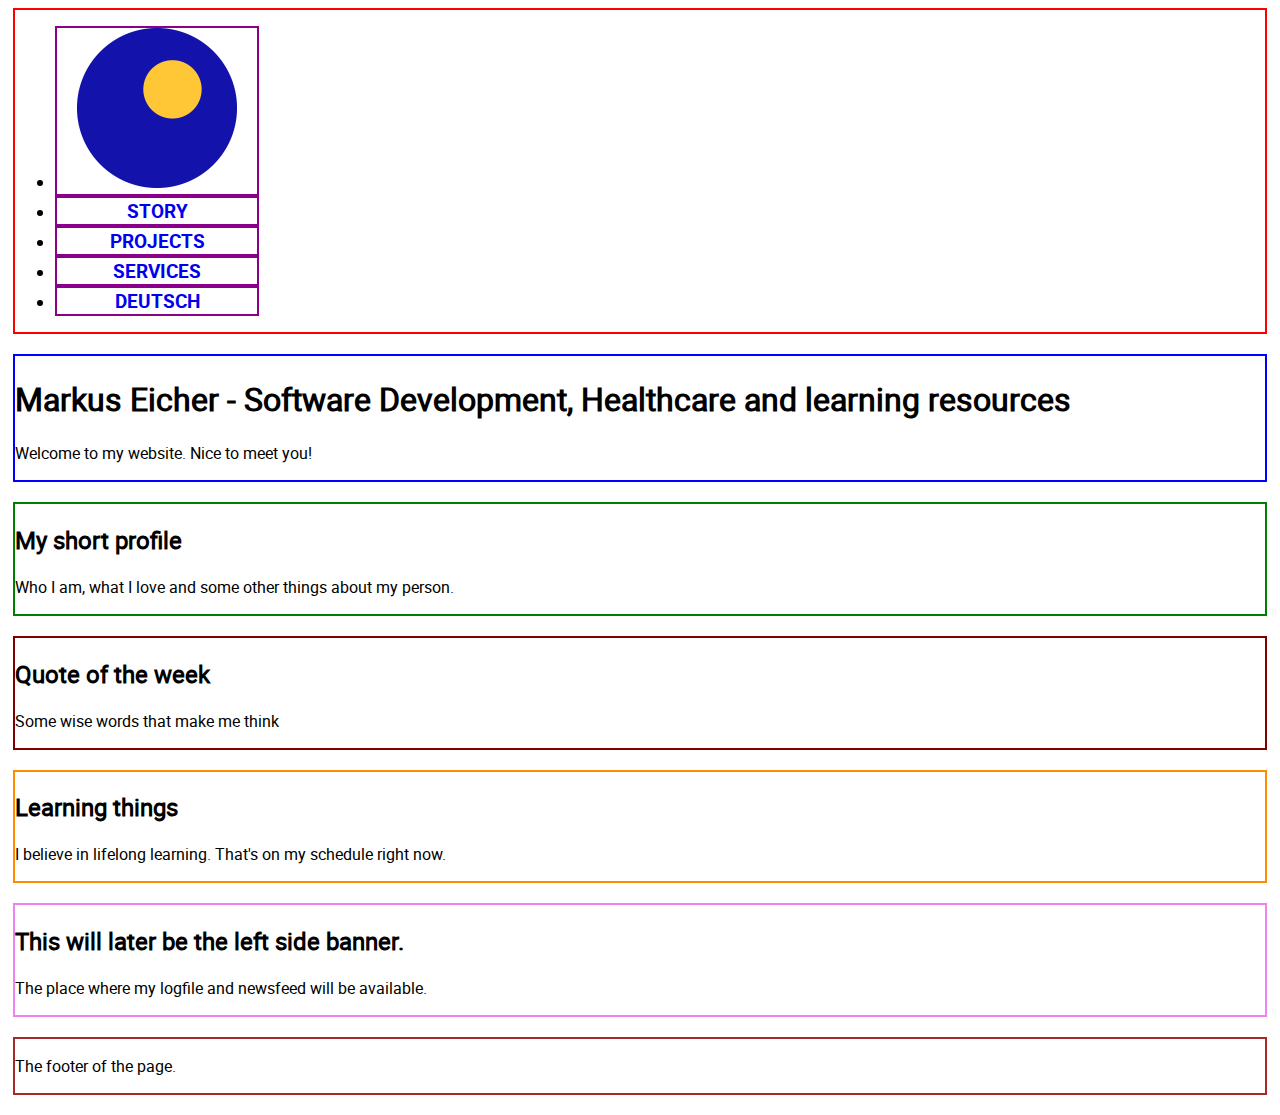
==== index.html @ 540de414 "Setup bilingual sites" ====
<!DOCTYPE html>
<html lang="en">

<head>

  <meta charset="UTF-8">
  <meta name="viewport" content="width=device-width, initial-scale=1.0">
  <meta name="color-scheme" content="dark light">
  <meta name="description" content="Welcome to Markus Eicher's website, where you can find information on Software Development, Peer Worker in Healthcare and lifelong learning">
  <link rel="me" href="https://fosstodon.org/@MarkusEicher">
  <!-- <link rel="stylesheet" href="/fullreset.css"> -->
  <link rel="stylesheet" href="/global.css">
  <link rel="alternate" hreflang="de" href="https://markuseicher.info/de/" />


  <link rel="icon" type="image/png" sizes="32x32" href="/favicon-32x32.png">
  <link rel="icon" type="image/png" sizes="16x16" href="/favicon-16x16.png">
  <link rel="manifest" href="/site.webmanifest">
  <link rel="shortcut icon" href="/favicon.ico" type="image/x-icon" />
  <link rel="apple-touch-icon" href="/apple-touch-icon.png" />
  <link rel="apple-touch-icon" sizes="57x57" href="/apple-touch-icon-57x57.png" />
  <link rel="apple-touch-icon" sizes="72x72" href="/apple-touch-icon-72x72.png" />
  <link rel="apple-touch-icon" sizes="76x76" href="/apple-touch-icon-76x76.png" />
  <link rel="apple-touch-icon" sizes="114x114" href="/apple-touch-icon-114x114.png" />
  <link rel="apple-touch-icon" sizes="120x120" href="/apple-touch-icon-120x120.png" />
  <link rel="apple-touch-icon" sizes="144x144" href="/apple-touch-icon-144x144.png" />
  <link rel="apple-touch-icon" sizes="152x152" href="/apple-touch-icon-152x152.png" />
  <link rel="apple-touch-icon" sizes="180x180" href="/apple-touch-icon-180x180.png" />
  <link rel="apple-touch-icon" sizes="180x180" href="/apple-touch-icon.svg">


  <title>Markus Eicher - Software Development, Peer Worker in Healthcare and learning resources</title>

</head>

<body>

  <div class="mainwrapper">

    <header>
      <nav>
        <ul class="navlist">
          <li class="navitem"><a href=""><img src="/assets/MECS-Logo-Icon.png"
                alt="My logo shows a blue circle with a smaller yellow circle in the upper right area. Like an eye looking up at the blue sky with a bright sun."></a>
          </li>
          <li class="navitem"><a href="#story">story</a></li>
          <li class="navitem"><a href="#projects">projects</a></li>
          <li class="navitem"><a href="#services">services</a></li>
          <li class="navitem"><a href="/de" hreflang="de">Deutsch</a></li>
        </ul>
      </nav>
    </header>

    <main class="main">
      <h1>Markus Eicher - Software Development, Healthcare and learning resources</h1>
      <p>Welcome to my website. Nice to meet you!</p>
    </main>

    <section id="bio">
      <h2>My short profile</h2>
      <p>Who I am, what I love and some other things about my person.</p>
    </section>

    <section id="quote">
      <h2>Quote of the week</h2>
      <p>Some wise words that make me think</p>
    </section>

    <section id="learn">
      <h2>Learning things</h2>
      <p>I believe in lifelong learning. That's on my schedule right now.</p>
    </section>

    <aside class="sidebar">
      <h2>This will later be the left side banner.</h2>
      <p>The place where my logfile and newsfeed will be available.</p>
    </aside>

    <footer>
      <p>The footer of the page.</p>
    </footer>

  </div>

</body>

</html>
---- fullreset.css ----
/* Start of full reset following Myers. 

We do a full fledged reset of all the basic browser behaviors to start
with a most identical baseline on most systems currently in use. This is a 
hard reset of all defaults leaving everything unstyled. We plan to use this 
for bare HTML pages without any default styling applied. In most cases we 
don't use this for all projects. An alternative to this hard reset is to use
normalize https://github.com/necolas/normalize.css/ . This is less invasive 
and we probably will prefer normalize over reset. 

These settings are derived from the following source:

	http://meyerweb.com/eric/tools/css/reset/ 
	v2.0 | 20110126
	License: none (public domain)
*/

html, body, div, span, applet, object, iframe,
h1,h2, h3, h4, h5, h6, p, blockquote, pre,
a, abbr, acronym, address, big, cite, code,
del, dfn, em, img, ins, kbd, q, s, samp,
small, strike, strong, sub, sup, tt, var,
b, u, i, center,
dl, dt, dd, ol, ul, li,
fieldset, form, label, legend,
table, caption, tbody, tfoot, thead, tr, th, td,
article, aside, canvas, details, embed, 
figure, figcaption, footer, header, hgroup, 
menu, nav, output, ruby, section, summary,
time, mark, audio, video {
	margin: 0;
	padding: 0;
	border: 0;
	font-size: 100%;
	font: inherit;
	vertical-align: baseline;
}
article, aside, details, figcaption, figure, 
footer, header, hgroup, menu, nav, section {
	display: block;
}
body {
	line-height: 1;
}

ol, ul {
	list-style: none;
}
blockquote, q {
	quotes: none;
}
blockquote:before, blockquote:after,
q:before, q:after {
	content: '';
	content: none;
}
table {
	border-collapse: collapse;
	border-spacing: 0;
}

/* Added by Markus Eicher to have links without any styling upfront */
/* a {
	text-decoration: none;
	list-style: none;
	display: inline-block;
	color:black;
} */
/* End of full reset following Myers. */
---- global.css ----
/* Start of global declarations 
Here we define global settings and variables used in the project. We define
basic colors and values that we want to be consistent during the whole process.
*/

/* Start of variables definition */
:root{
  --primary: #CC9933;
  --secondary:#1313AB;
  --tertiary: #288105;
}

/* Start of fonts definition 
If we use fonts as filebased versions downloaded and made accessible to the 
browser from the assets on the server, we declare them here globally. This is not
necessary if fonts are used from the web like Google Fonts or others.
*/

@font-face {
  font-family: 'Roboto-light';
  font-weight: 300;
  src: url("/assets/fonts/roboto-light-webfont.woff2") format("woff2"),
       url("/assets/fonts/roboto-light-webfont.woff") format("woff")
}

@font-face {
  font-family: 'Roboto-light-italic';
  font-weight: 300;
  font-style: italic;
  src: url("/assets/fonts/roboto-lightitalic-webfont.woff2") format("woff2"),
       url("/assets/fonts/roboto-lightitalic-webfont.woff") format("woff")
}

@font-face {
  font-family: 'Roboto';
  font-weight: 400;
  src: url("/assets/fonts/roboto-regular-webfont.woff2") format("woff2"),
       url("/assets/fonts/roboto-regular-webfont.woff") format("woff")
}

@font-face {
  font-family: 'Roboto-medium';
  font-weight: 500;
  src: url("/assets/fonts/roboto-medium-webfont.woff2") format("woff2"),
       url("/assets/fonts/roboto-medium-webfont.woff") format("woff")
}

@font-face {
  font-family: 'Roboto-medium-italic';
  font-weight: 500;
  font-style: italic;
  src: url("/assets/fonts/roboto-mediumitalic-webfont.woff2") format("woff2"),
       url("/assets/fonts/roboto-mediumitalic-webfont.woff") format("woff")
}

@font-face {
  font-family: 'Roboto-bold';
  font-weight: 700;
  src: url("/assets/fonts/roboto-bold-webfont.woff2") format("woff2"),
       url("/assets/fonts/roboto-bold-webfont.woff") format("woff")
}

@font-face {
  font-family: 'Roboto-bold-italic';
  font-weight: 700;
  font-style: italic;
  src: url("/assets/fonts/roboto-bolditalic-webfont.woff2") format("woff2"),
       url("/assets/fonts/roboto-bolditalic-webfont.woff") format("woff")
}

/* End of fonts definition */



/* Start of basic version for all browsers and screenreaders. Setting the minimal
viable experience with the webpage. The goal is to have a mobile first version of 
the page with all the necessary information readable on every device that can show 
webpages. */

body{
  font-family: 'Roboto';
}

.mainwrapper{
  /* text-align:center; */
  
}

header {
  border: 2px solid red;
  margin: 5px;
}

.navlist ul{
  /* border: 2px solid violet; */
  /* padding: 0; */
  /* margin: 0; */
  /* background-color: black; */
  /* text-align: center; */
  /* color:var(--tertiary); */
}

.navlist li{
  /* display: inline; */
  /* border: 2px solid black; */
  /* margin: 5px; */
  /* position: relative; */
  /* color:crimson; */
}

.navlist li a{
  border: 2px solid darkmagenta;
  /* color:crimson; */
  width: 200px;
  display: block;
  text-transform: uppercase;
  font-family: 'Roboto-bold';
  font-size: 1.2rem;
  text-decoration:none;
  text-align: center;
  /* padding: 20px; */
}

/* .navlist li:not(:first-child){
  text-transform: uppercase;
  font-size: 0.75rem;
  text-decoration:none;
} */

.navlist li:not(:first-child) a:hover{
  color:#fff;
  background-color: var(--primary);
  
}

/* .navlist li:not(:first-child) a::before{
  content: "";
  display:block;
  height:100%;
  background-color: #000;
  width:50px;
  position:absolute;

} */
/* .navlist li:not(:first-child){
  float: left;
} */

/* .navlist li::after {
  content: "";
  display:block;
  clear:both;
} */

/* .navlist::after{
  content: "";
  display:block;
  clear:both;
} */

/* .navitem{ */
  /* background-color: red;
  float:left;
  width: 16%;
  margin: 1%;
  padding: 1%;
  height: 50px; */
  
/* } */

.navitem img{
  width: 80%;
  /* max-height:2rem; */
}

.main{
  border: 2px solid blue;
  margin: 20px 5px;
}

#bio{
  border: 2px solid green;
  margin: 20px 5px;
}

#quote{
  border: 2px solid maroon;
  margin: 20px 5px;
}

#learn{
  border: 2px solid darkorange;
  margin: 20px 5px;
}

.sidebar {
  border: 2px solid violet;
  margin: 20px 5px;
}

footer {
  border: 2px solid brown;
  margin: 20px 5px;
}
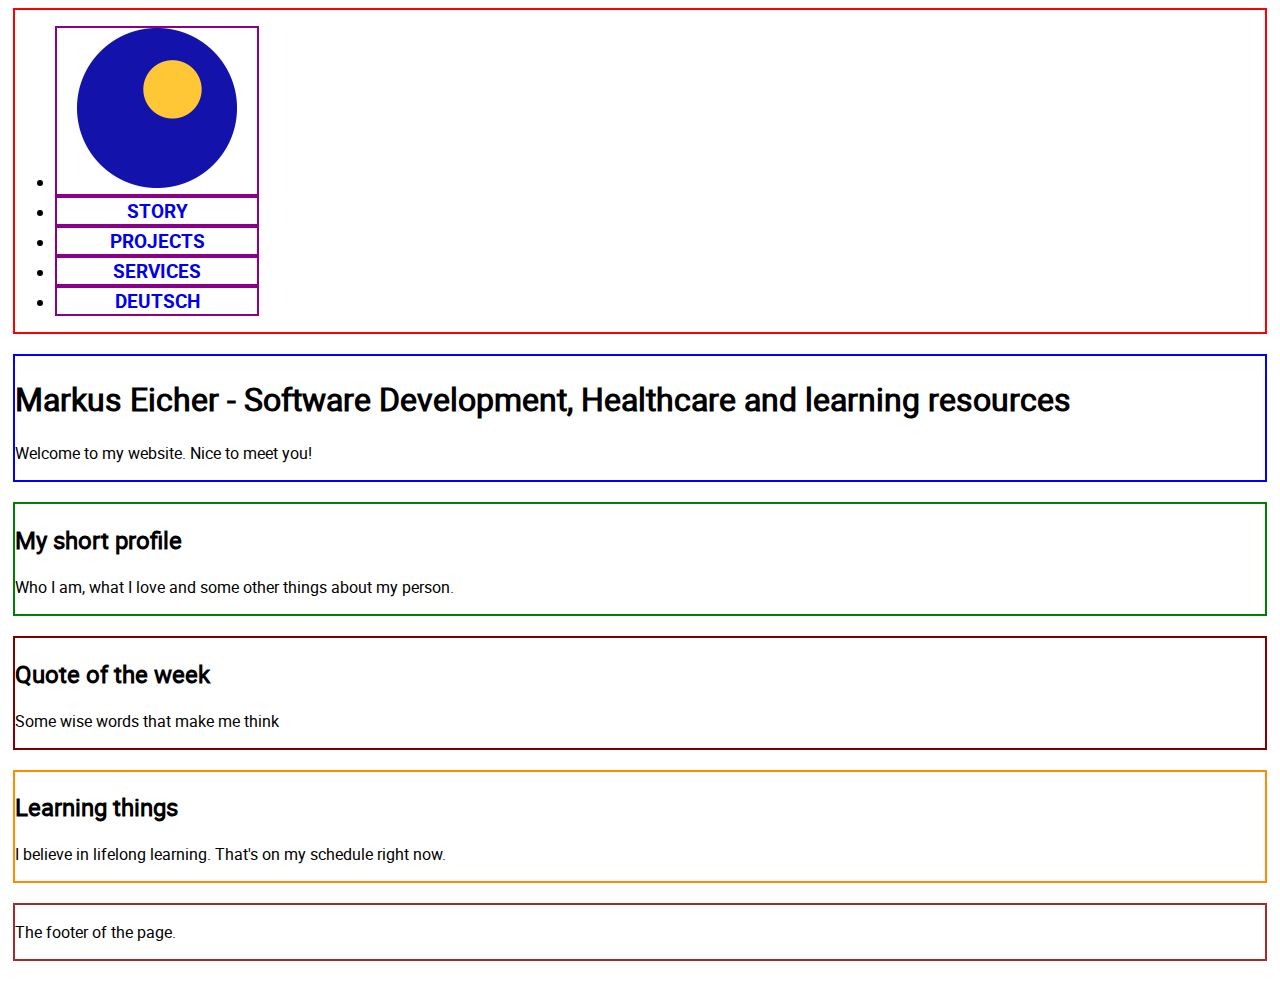
==== commit 449bf210: "Update german site and readme.md" ====
--- a/index.html
+++ b/index.html
@@ -70,12 +70,7 @@
       <h2>Learning things</h2>
       <p>I believe in lifelong learning. That's on my schedule right now.</p>
     </section>
-
-    <aside class="sidebar">
-      <h2>This will later be the left side banner.</h2>
-      <p>The place where my logfile and newsfeed will be available.</p>
-    </aside>
-
+    
     <footer>
       <p>The footer of the page.</p>
     </footer>
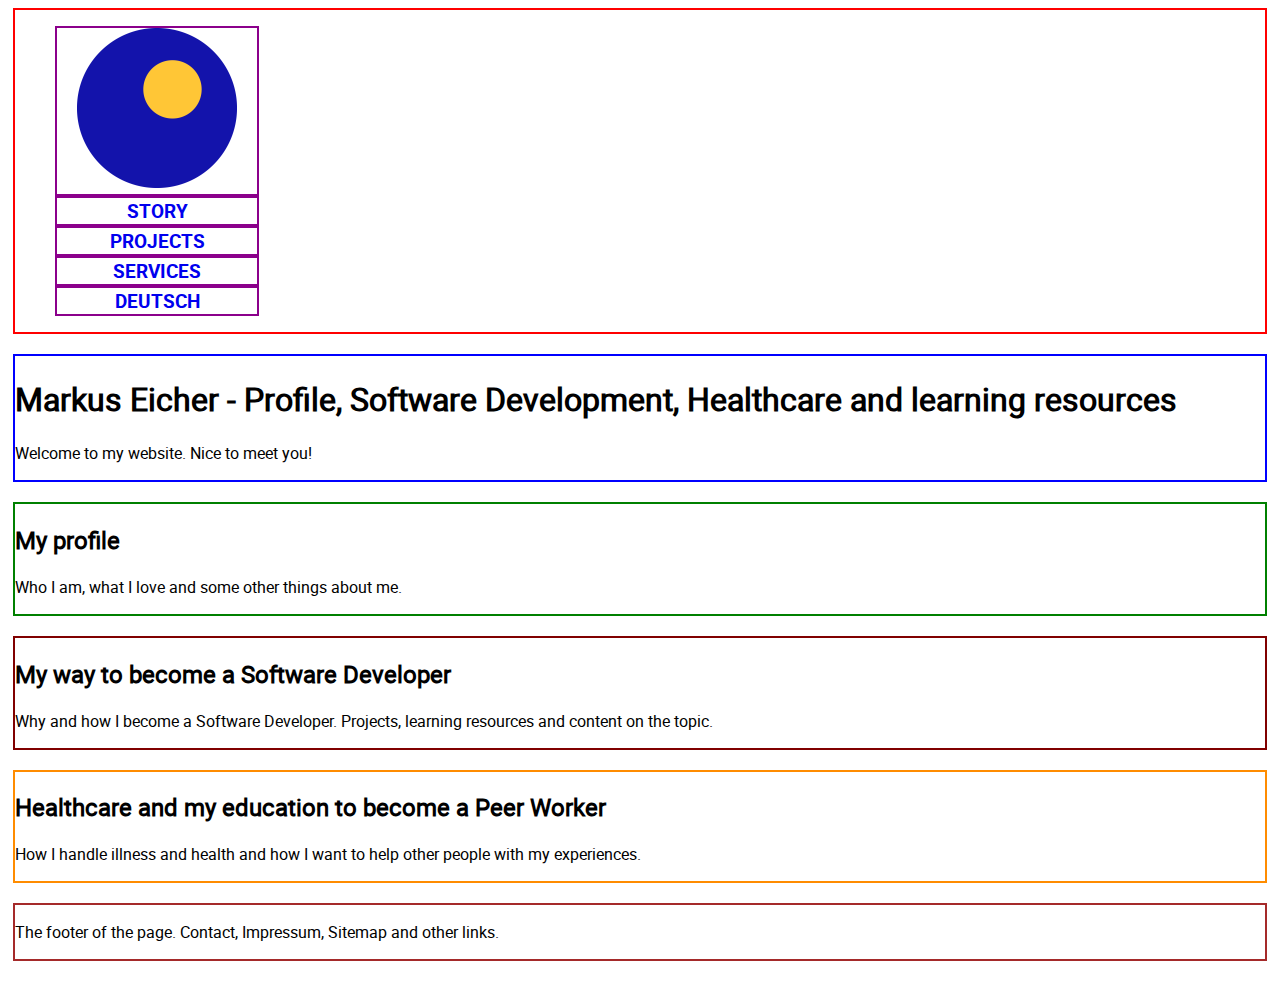
==== commit 7525d23f: "Remove bullet points" ====
--- a/index.html
+++ b/index.html
@@ -52,27 +52,27 @@
     </header>
 
     <main class="main">
-      <h1>Markus Eicher - Software Development, Healthcare and learning resources</h1>
+      <h1>Markus Eicher - Profile, Software Development, Healthcare and learning resources</h1>
       <p>Welcome to my website. Nice to meet you!</p>
     </main>
 
     <section id="bio">
-      <h2>My short profile</h2>
-      <p>Who I am, what I love and some other things about my person.</p>
+      <h2>My profile</h2>
+      <p>Who I am, what I love and some other things about me.</p>
     </section>
 
     <section id="quote">
-      <h2>Quote of the week</h2>
-      <p>Some wise words that make me think</p>
+      <h2>My way to become a Software Developer</h2>
+      <p>Why and how I become a Software Developer. Projects, learning resources and content on the topic.</p>
     </section>
 
     <section id="learn">
-      <h2>Learning things</h2>
-      <p>I believe in lifelong learning. That's on my schedule right now.</p>
+      <h2>Healthcare and my education to become a Peer Worker</h2>
+      <p>How I handle illness and health and how I want to help other people with my experiences.</p>
     </section>
-    
+
     <footer>
-      <p>The footer of the page.</p>
+      <p>The footer of the page. Contact, Impressum, Sitemap and other links.</p>
     </footer>
 
   </div>
--- a/global.css
+++ b/global.css
@@ -92,6 +92,7 @@
 }
 
 .navlist ul{
+  /* list-style-type: none; */
   /* border: 2px solid violet; */
   /* padding: 0; */
   /* margin: 0; */
@@ -101,6 +102,7 @@
 }
 
 .navlist li{
+  list-style-type: none;
   /* display: inline; */
   /* border: 2px solid black; */
   /* margin: 5px; */
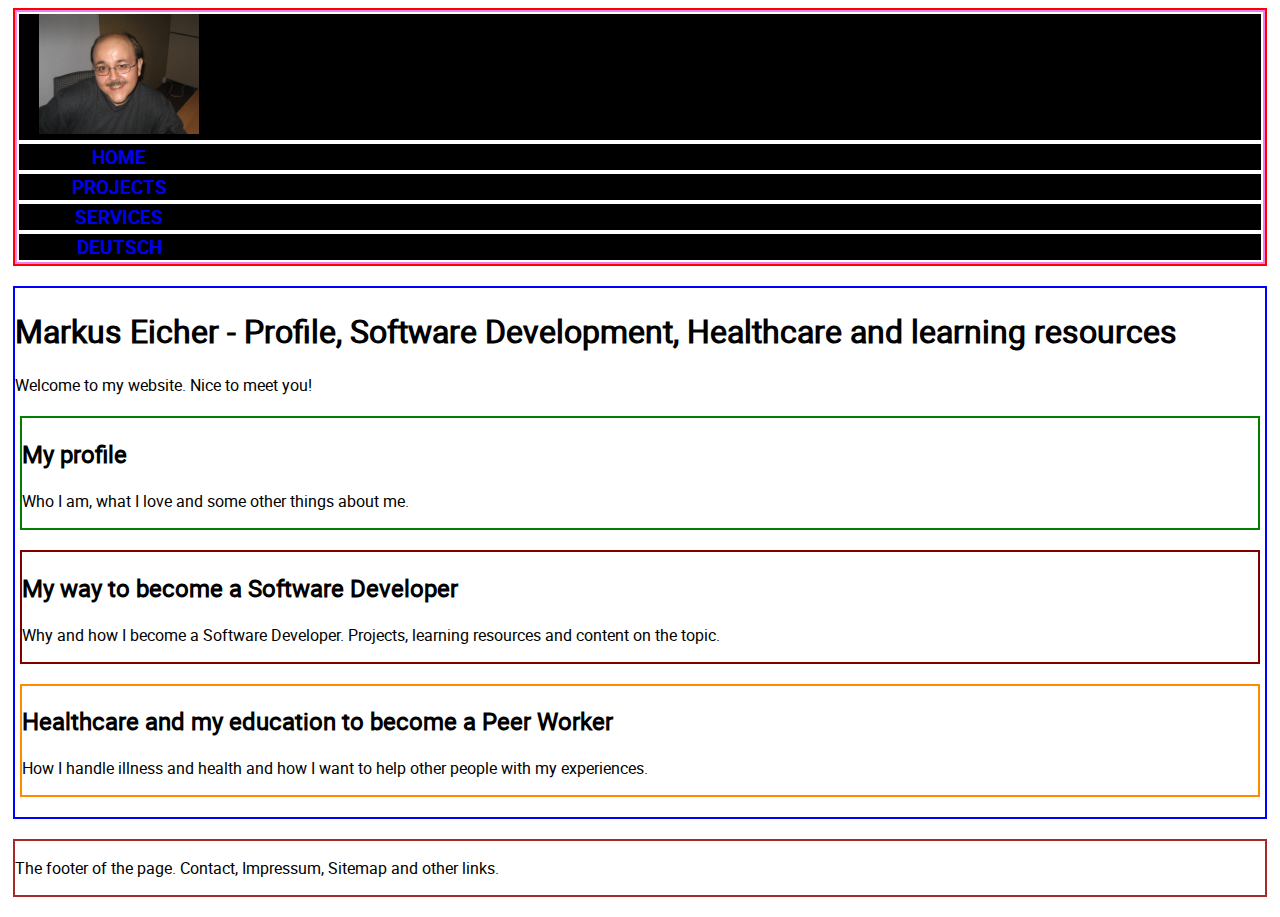
==== commit 2d09c7a7: "Profile picture change" ====
--- a/index.html
+++ b/index.html
@@ -40,10 +40,10 @@
     <header>
       <nav>
         <ul class="navlist">
-          <li class="navitem"><a href=""><img src="/assets/MECS-Logo-Icon.png"
-                alt="My logo shows a blue circle with a smaller yellow circle in the upper right area. Like an eye looking up at the blue sky with a bright sun."></a>
+          <li class="navitem"><a href=""><img src="/assets/Profile-MKE-small.png"
+                alt="Picture of me looking at the camera with a decent smile"></a>
           </li>
-          <li class="navitem"><a href="#story">story</a></li>
+          <li class="navitem"><a href="#home">home</a></li>
           <li class="navitem"><a href="#projects">projects</a></li>
           <li class="navitem"><a href="#services">services</a></li>
           <li class="navitem"><a href="/de" hreflang="de">Deutsch</a></li>
@@ -54,22 +54,23 @@
     <main class="main">
       <h1>Markus Eicher - Profile, Software Development, Healthcare and learning resources</h1>
       <p>Welcome to my website. Nice to meet you!</p>
+
+      <section id="bio">
+        <h2>My profile</h2>
+        <p>Who I am, what I love and some other things about me.</p>
+      </section>
+  
+      <section id="quote">
+        <h2>My way to become a Software Developer</h2>
+        <p>Why and how I become a Software Developer. Projects, learning resources and content on the topic.</p>
+      </section>
+  
+      <section id="learn">
+        <h2>Healthcare and my education to become a Peer Worker</h2>
+        <p>How I handle illness and health and how I want to help other people with my experiences.</p>
+      </section>
+
     </main>
-
-    <section id="bio">
-      <h2>My profile</h2>
-      <p>Who I am, what I love and some other things about me.</p>
-    </section>
-
-    <section id="quote">
-      <h2>My way to become a Software Developer</h2>
-      <p>Why and how I become a Software Developer. Projects, learning resources and content on the topic.</p>
-    </section>
-
-    <section id="learn">
-      <h2>Healthcare and my education to become a Peer Worker</h2>
-      <p>How I handle illness and health and how I want to help other people with my experiences.</p>
-    </section>
 
     <footer>
       <p>The footer of the page. Contact, Impressum, Sitemap and other links.</p>
--- a/global.css
+++ b/global.css
@@ -91,27 +91,27 @@
   margin: 5px;
 }
 
-.navlist ul{
-  /* list-style-type: none; */
-  /* border: 2px solid violet; */
-  /* padding: 0; */
-  /* margin: 0; */
-  /* background-color: black; */
-  /* text-align: center; */
-  /* color:var(--tertiary); */
+.navlist{
+  list-style-type: none;
+  border: 2px solid violet;
+  padding: 0;
+  margin: 0;
+  background-color: black;
+  text-align: center;
+  color:var(--tertiary);
 }
 
 .navlist li{
   list-style-type: none;
-  /* display: inline; */
-  /* border: 2px solid black; */
+  display: block;
+  border: 2px solid rgb(255, 255, 255);
   /* margin: 5px; */
   /* position: relative; */
   /* color:crimson; */
 }
 
 .navlist li a{
-  border: 2px solid darkmagenta;
+  /* border: 2px solid darkmagenta; */
   /* color:crimson; */
   width: 200px;
   display: block;
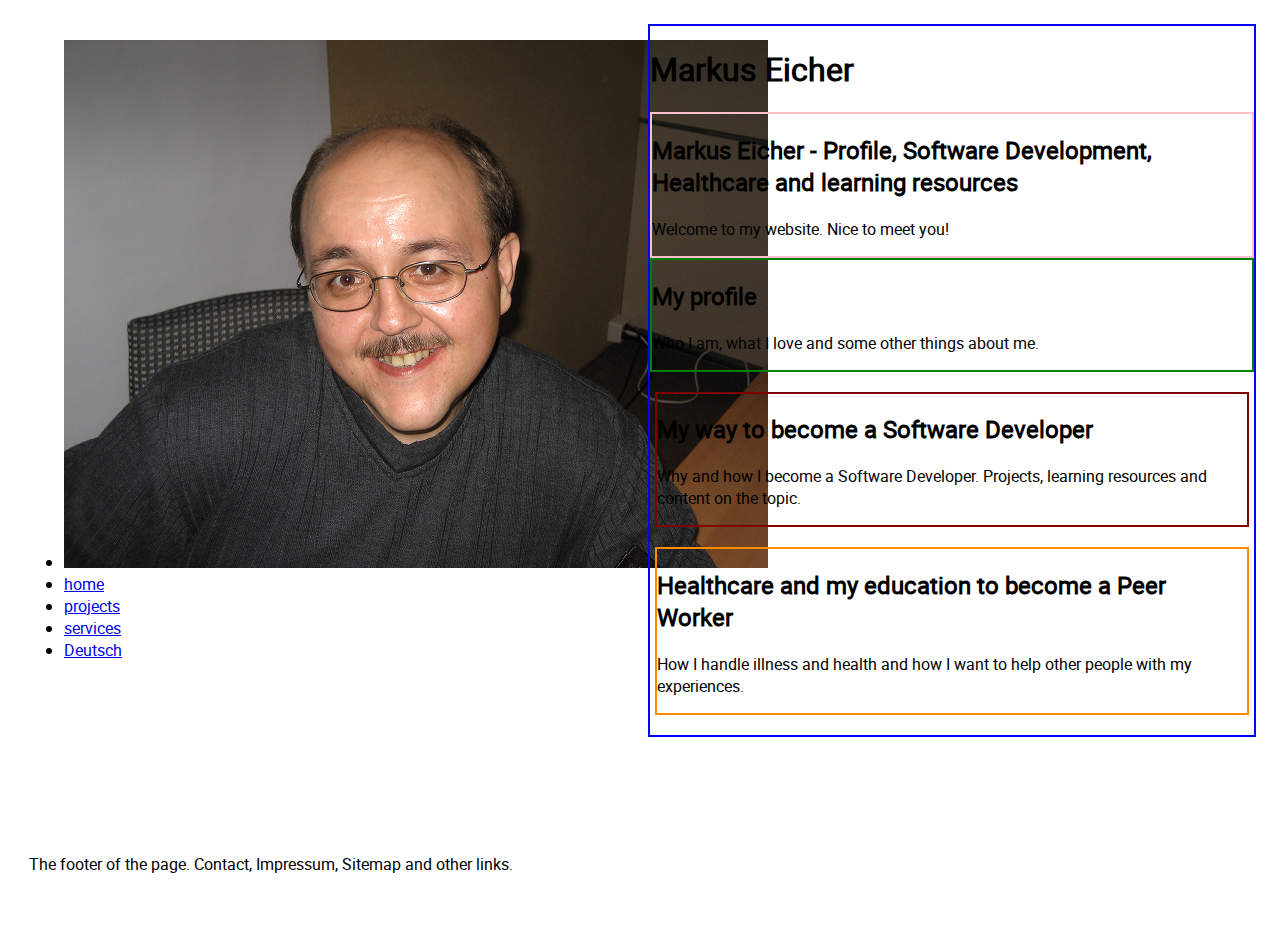
==== commit 997b30cf: "redesign" ====
--- a/index.html
+++ b/index.html
@@ -6,7 +6,7 @@
   <meta charset="UTF-8">
   <meta name="viewport" content="width=device-width, initial-scale=1.0">
   <meta name="color-scheme" content="dark light">
-  <meta name="description" content="Welcome to Markus Eicher's website, where you can find information on Software Development, Peer Worker in Healthcare and lifelong learning">
+  <meta name="description" content="Welcome! Markus Eicher is introducing himself. Software Developer, creative person and autodidact">
   <link rel="me" href="https://fosstodon.org/@MarkusEicher">
   <!-- <link rel="stylesheet" href="/fullreset.css"> -->
   <link rel="stylesheet" href="/global.css">
@@ -29,7 +29,7 @@
   <link rel="apple-touch-icon" sizes="180x180" href="/apple-touch-icon.svg">
 
 
-  <title>Markus Eicher - Software Development, Peer Worker in Healthcare and learning resources</title>
+  <title>Markus Eicher - Software Developer, creative person and autodidact</title>
 
 </head>
 
@@ -41,7 +41,7 @@
       <nav>
         <ul class="navlist">
           <li class="navitem"><a href=""><img src="/assets/Profile-MKE-small.png"
-                alt="Picture of me looking at the camera with a decent smile"></a>
+                alt="Picture of Markus Eicher looking at the camera with a smile"></a>
           </li>
           <li class="navitem"><a href="#home">home</a></li>
           <li class="navitem"><a href="#projects">projects</a></li>
@@ -52,8 +52,13 @@
     </header>
 
     <main class="main">
-      <h1>Markus Eicher - Profile, Software Development, Healthcare and learning resources</h1>
-      <p>Welcome to my website. Nice to meet you!</p>
+
+      <h1>Markus Eicher</h1>
+
+      <section id="welcome">
+        <h2>Markus Eicher - Profile, Software Development, Healthcare and learning resources</h2>
+        <p>Welcome to my website. Nice to meet you!</p>
+      </section>
 
       <section id="bio">
         <h2>My profile</h2>
--- a/global.css
+++ b/global.css
@@ -82,29 +82,46 @@
 }
 
 .mainwrapper{
-  /* text-align:center; */
-  
+  display: grid;
+  grid-template-areas:
+        'header'
+        'welcome'
+        'bio'
+        'quote'
+        'learn'
+        'footer';
+
+  grid-template-columns: repeat(auto-fit, minmax(250px, 1fr));
+  gap: 1rem;
+  padding: 1rem;
+}
+
+.container {
+  display: grid;
+  grid-template-columns: repeat(auto-fit, minmax(250px, 1fr)); /* Key line */
+  /* grid-gap: 1rem; Spacing between grid items */
 }
 
 header {
-  border: 2px solid red;
-  margin: 5px;
+  /* border: 2px solid red; */
+  /* margin: 5px; */
+  grid-area: header;
 }
 
 .navlist{
-  list-style-type: none;
-  border: 2px solid violet;
-  padding: 0;
-  margin: 0;
-  background-color: black;
-  text-align: center;
-  color:var(--tertiary);
+  /* list-style-type: none; */
+  /* border: 2px solid violet; */
+  /* padding: 0; */
+  /* margin: 0; */
+  /* background-color: black; */
+  /* text-align: center; */
+  /* color:var(--tertiary); */
 }
 
 .navlist li{
-  list-style-type: none;
-  display: block;
-  border: 2px solid rgb(255, 255, 255);
+  /* list-style-type: none; */
+  /* display: block; */
+  /* border: 2px solid rgb(255, 255, 255); */
   /* margin: 5px; */
   /* position: relative; */
   /* color:crimson; */
@@ -113,13 +130,13 @@
 .navlist li a{
   /* border: 2px solid darkmagenta; */
   /* color:crimson; */
-  width: 200px;
-  display: block;
-  text-transform: uppercase;
-  font-family: 'Roboto-bold';
-  font-size: 1.2rem;
-  text-decoration:none;
-  text-align: center;
+  /* width: 200px; */
+  /* display: block; */
+  /* text-transform: uppercase; */
+  /* font-family: 'Roboto-bold'; */
+  /* font-size: 1.2rem; */
+  /* text-decoration:none; */
+  /* text-align: center; */
   /* padding: 20px; */
 }
 
@@ -130,8 +147,8 @@
 } */
 
 .navlist li:not(:first-child) a:hover{
-  color:#fff;
-  background-color: var(--primary);
+  /* color:#fff; */
+  /* background-color: var(--primary); */
   
 }
 
@@ -171,36 +188,43 @@
 /* } */
 
 .navitem img{
-  width: 80%;
+  /* width: 80%; */
   /* max-height:2rem; */
 }
 
 .main{
+  /* display: grid; */
   border: 2px solid blue;
-  margin: 20px 5px;
+  /* margin: 20px 5px; */
+  /* grid-area: main; */
+}
+
+#welcome{
+  border: 2px solid pink;
+  /* margin: 20px 5px; */
+  grid-area: welcome;
 }
 
 #bio{
   border: 2px solid green;
-  margin: 20px 5px;
+  /* margin: 20px 5px; */
+  grid-area: bio;
 }
 
 #quote{
   border: 2px solid maroon;
   margin: 20px 5px;
+  grid-area: quote;
 }
 
 #learn{
   border: 2px solid darkorange;
   margin: 20px 5px;
-}
-
-.sidebar {
-  border: 2px solid violet;
+  grid-area: learn
+}
+
+footer {
+  /* border: 2px solid brown; */
   margin: 20px 5px;
-}
-
-footer {
-  border: 2px solid brown;
-  margin: 20px 5px;
+  grid-area: footer;
 }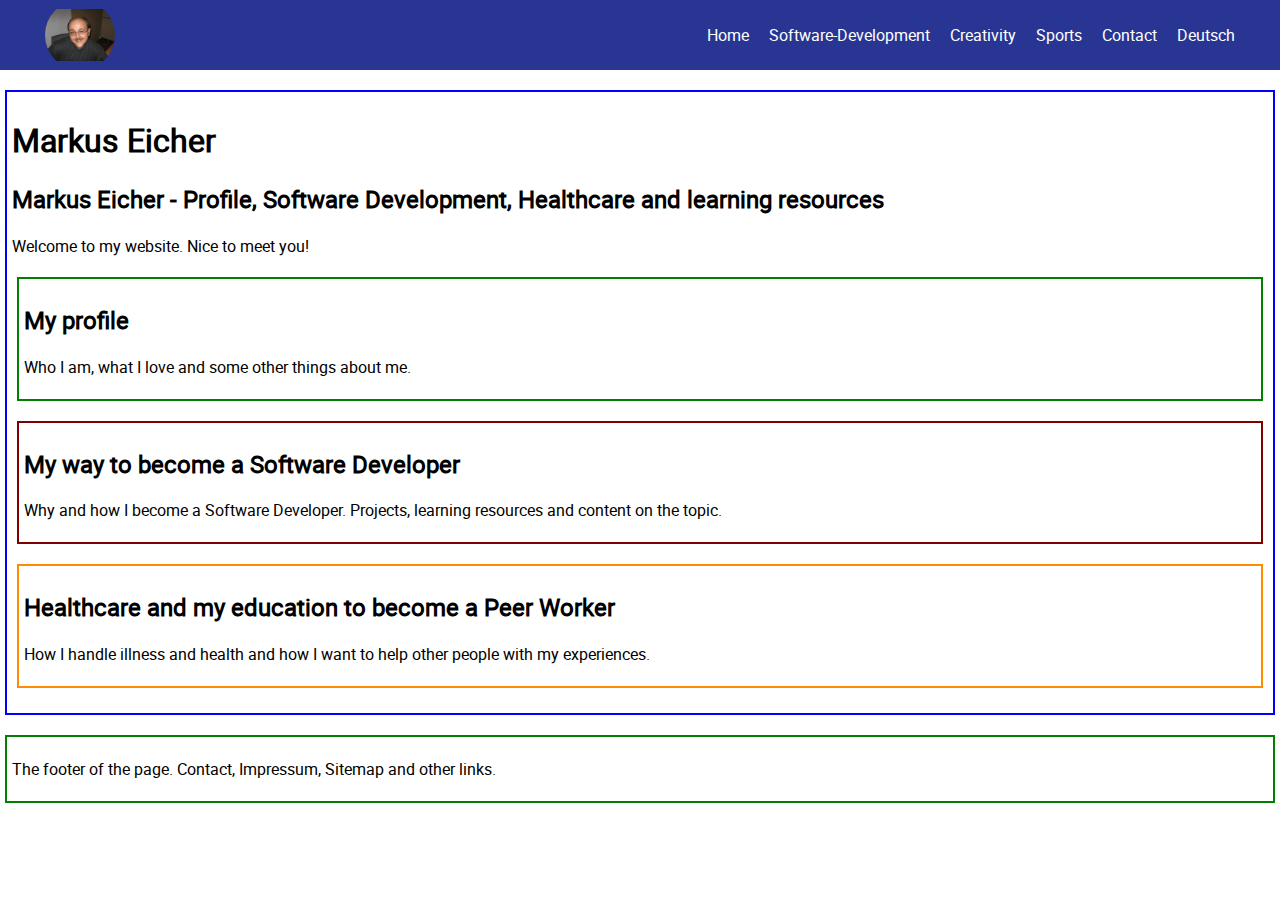
==== commit e93a8d85: "add navbar" ====
--- a/index.html
+++ b/index.html
@@ -1,5 +1,7 @@
 <!DOCTYPE html>
 <html lang="en">
+
+<!-- #include file="head.html" -->
 
 <head>
 
@@ -35,54 +37,56 @@
 
 <body>
 
-  <div class="mainwrapper">
+  <header>
 
-    <header>
-      <nav>
-        <ul class="navlist">
-          <li class="navitem"><a href=""><img src="/assets/Profile-MKE-small.png"
-                alt="Picture of Markus Eicher looking at the camera with a smile"></a>
-          </li>
-          <li class="navitem"><a href="#home">home</a></li>
-          <li class="navitem"><a href="#projects">projects</a></li>
-          <li class="navitem"><a href="#services">services</a></li>
-          <li class="navitem"><a href="/de" hreflang="de">Deutsch</a></li>
-        </ul>
-      </nav>
-    </header>
+    <img src="/assets/Profile-MKE-small.png" alt="Picture of Markus Eicher looking at the camera with a smile">
 
-    <main class="main">
+    <nav>
+      <ul>
+        <li><a href="#home">Home</a></li>
+        <li><a href="#software">Software-Development</a></li>
+        <li><a href="#creativity">Creativity</a></li>
+        <li><a href="#sports">Sports</a></li>
+        <li><a href="#contact">Contact</a></li>
+        <li><a href="/de" hreflang="de">Deutsch</a></li>
+      </ul>
+    </nav>
 
-      <h1>Markus Eicher</h1>
+  </header>
 
-      <section id="welcome">
-        <h2>Markus Eicher - Profile, Software Development, Healthcare and learning resources</h2>
-        <p>Welcome to my website. Nice to meet you!</p>
-      </section>
+  
+  <main>
 
-      <section id="bio">
-        <h2>My profile</h2>
-        <p>Who I am, what I love and some other things about me.</p>
-      </section>
-  
-      <section id="quote">
-        <h2>My way to become a Software Developer</h2>
-        <p>Why and how I become a Software Developer. Projects, learning resources and content on the topic.</p>
-      </section>
-  
-      <section id="learn">
-        <h2>Healthcare and my education to become a Peer Worker</h2>
-        <p>How I handle illness and health and how I want to help other people with my experiences.</p>
-      </section>
+    <h1>Markus Eicher</h1>
 
-    </main>
+    <section id="projects">
+      <h2>Markus Eicher - Profile, Software Development, Healthcare and learning resources</h2>
+      <p>Welcome to my website. Nice to meet you!</p>
+    </section>
 
-    <footer>
-      <p>The footer of the page. Contact, Impressum, Sitemap and other links.</p>
-    </footer>
+    <section id="bio">
+      <h2>My profile</h2>
+      <p>Who I am, what I love and some other things about me.</p>
+    </section>
 
-  </div>
+    <section id="quote">
+      <h2>My way to become a Software Developer</h2>
+      <p>Why and how I become a Software Developer. Projects, learning resources and content on the topic.</p>
+    </section>
+
+    <section id="learn">
+      <h2>Healthcare and my education to become a Peer Worker</h2>
+      <p>How I handle illness and health and how I want to help other people with my experiences.</p>
+    </section>
+
+  </main>
+
+  <footer>
+    <p>The footer of the page. Contact, Impressum, Sitemap and other links.</p>
+  </footer>
+
+
 
 </body>
 
-</html>
+</html>--- a/global.css
+++ b/global.css
@@ -4,9 +4,9 @@
 */
 
 /* Start of variables definition */
-:root{
+:root {
   --primary: #CC9933;
-  --secondary:#1313AB;
+  --secondary: #1313AB;
   --tertiary: #288105;
 }
 
@@ -20,7 +20,7 @@
   font-family: 'Roboto-light';
   font-weight: 300;
   src: url("/assets/fonts/roboto-light-webfont.woff2") format("woff2"),
-       url("/assets/fonts/roboto-light-webfont.woff") format("woff")
+    url("/assets/fonts/roboto-light-webfont.woff") format("woff")
 }
 
 @font-face {
@@ -28,21 +28,21 @@
   font-weight: 300;
   font-style: italic;
   src: url("/assets/fonts/roboto-lightitalic-webfont.woff2") format("woff2"),
-       url("/assets/fonts/roboto-lightitalic-webfont.woff") format("woff")
+    url("/assets/fonts/roboto-lightitalic-webfont.woff") format("woff")
 }
 
 @font-face {
   font-family: 'Roboto';
   font-weight: 400;
   src: url("/assets/fonts/roboto-regular-webfont.woff2") format("woff2"),
-       url("/assets/fonts/roboto-regular-webfont.woff") format("woff")
+    url("/assets/fonts/roboto-regular-webfont.woff") format("woff")
 }
 
 @font-face {
   font-family: 'Roboto-medium';
   font-weight: 500;
   src: url("/assets/fonts/roboto-medium-webfont.woff2") format("woff2"),
-       url("/assets/fonts/roboto-medium-webfont.woff") format("woff")
+    url("/assets/fonts/roboto-medium-webfont.woff") format("woff")
 }
 
 @font-face {
@@ -50,14 +50,14 @@
   font-weight: 500;
   font-style: italic;
   src: url("/assets/fonts/roboto-mediumitalic-webfont.woff2") format("woff2"),
-       url("/assets/fonts/roboto-mediumitalic-webfont.woff") format("woff")
+    url("/assets/fonts/roboto-mediumitalic-webfont.woff") format("woff")
 }
 
 @font-face {
   font-family: 'Roboto-bold';
   font-weight: 700;
   src: url("/assets/fonts/roboto-bold-webfont.woff2") format("woff2"),
-       url("/assets/fonts/roboto-bold-webfont.woff") format("woff")
+    url("/assets/fonts/roboto-bold-webfont.woff") format("woff")
 }
 
 @font-face {
@@ -65,7 +65,7 @@
   font-weight: 700;
   font-style: italic;
   src: url("/assets/fonts/roboto-bolditalic-webfont.woff2") format("woff2"),
-       url("/assets/fonts/roboto-bolditalic-webfont.woff") format("woff")
+    url("/assets/fonts/roboto-bolditalic-webfont.woff") format("woff")
 }
 
 /* End of fonts definition */
@@ -77,154 +77,95 @@
 the page with all the necessary information readable on every device that can show 
 webpages. */
 
-body{
+body {
+  margin: 0;
   font-family: 'Roboto';
 }
 
-.mainwrapper{
+/* .mainwrapper{
   display: grid;
   grid-template-areas:
         'header'
-        'welcome'
+        'main'
         'bio'
         'quote'
         'learn'
         'footer';
+} */
 
-  grid-template-columns: repeat(auto-fit, minmax(250px, 1fr));
-  gap: 1rem;
-  padding: 1rem;
+header {
+  padding: 0 45px;
+  /* margin: 5px; */
+  background-color: #283593;
+  color: white;
+  display: flex;
+  justify-content: space-between;
+  align-items: center;
 }
 
-.container {
-  display: grid;
-  grid-template-columns: repeat(auto-fit, minmax(250px, 1fr)); /* Key line */
-  /* grid-gap: 1rem; Spacing between grid items */
+header img {
+  width: 70px;
+  height: 70px;
+  object-fit: scale-down;
+  border-radius: 50%;
+  margin-left: 0;
+  padding-left: auto;
+  margin-right: auto;
 }
 
-header {
-  /* border: 2px solid red; */
-  /* margin: 5px; */
-  grid-area: header;
+nav ul {
+  padding: 0;
+  margin: 0;
+  list-style: none;
+  display: flex;
 }
 
-.navlist{
-  /* list-style-type: none; */
-  /* border: 2px solid violet; */
-  /* padding: 0; */
-  /* margin: 0; */
-  /* background-color: black; */
-  /* text-align: center; */
-  /* color:var(--tertiary); */
+nav li {
+  margin-left: 20px;
 }
 
-.navlist li{
-  /* list-style-type: none; */
-  /* display: block; */
-  /* border: 2px solid rgb(255, 255, 255); */
-  /* margin: 5px; */
-  /* position: relative; */
-  /* color:crimson; */
+nav a {
+  text-decoration: none;
+  color: white;
 }
 
-.navlist li a{
-  /* border: 2px solid darkmagenta; */
-  /* color:crimson; */
-  /* width: 200px; */
-  /* display: block; */
-  /* text-transform: uppercase; */
-  /* font-family: 'Roboto-bold'; */
-  /* font-size: 1.2rem; */
-  /* text-decoration:none; */
-  /* text-align: center; */
-  /* padding: 20px; */
+nav a:hover {
+  color: var(--primary);
 }
 
-/* .navlist li:not(:first-child){
-  text-transform: uppercase;
-  font-size: 0.75rem;
-  text-decoration:none;
-} */
 
-.navlist li:not(:first-child) a:hover{
-  /* color:#fff; */
-  /* background-color: var(--primary); */
-  
-}
-
-/* .navlist li:not(:first-child) a::before{
-  content: "";
-  display:block;
-  height:100%;
-  background-color: #000;
-  width:50px;
-  position:absolute;
-
-} */
-/* .navlist li:not(:first-child){
-  float: left;
-} */
-
-/* .navlist li::after {
-  content: "";
-  display:block;
-  clear:both;
-} */
-
-/* .navlist::after{
-  content: "";
-  display:block;
-  clear:both;
-} */
-
-/* .navitem{ */
-  /* background-color: red;
-  float:left;
-  width: 16%;
-  margin: 1%;
-  padding: 1%;
-  height: 50px; */
-  
-/* } */
-
-.navitem img{
-  /* width: 80%; */
-  /* max-height:2rem; */
-}
-
-.main{
+main {
   /* display: grid; */
   border: 2px solid blue;
-  /* margin: 20px 5px; */
+  padding: 5px;
+  margin: 20px 5px;
   /* grid-area: main; */
 }
 
-#welcome{
-  border: 2px solid pink;
-  /* margin: 20px 5px; */
-  grid-area: welcome;
+#bio {
+  border: 2px solid green;
+  padding: 5px;
+  margin: 20px 5px;
+  /* grid-area: bio; */
 }
 
-#bio{
-  border: 2px solid green;
-  /* margin: 20px 5px; */
-  grid-area: bio;
+#quote {
+  border: 2px solid maroon;
+  padding: 5px;
+  margin: 20px 5px;
+  /* grid-area: quote; */
 }
 
-#quote{
-  border: 2px solid maroon;
+#learn {
+  border: 2px solid darkorange;
+  padding: 5px;
   margin: 20px 5px;
-  grid-area: quote;
-}
-
-#learn{
-  border: 2px solid darkorange;
-  margin: 20px 5px;
-  grid-area: learn
+  /* grid-area: learn */
 }
 
 footer {
-  /* border: 2px solid brown; */
+  border: 2px solid green;
+  padding: 5px;
   margin: 20px 5px;
-  grid-area: footer;
+  /* grid-area: footer; */
 }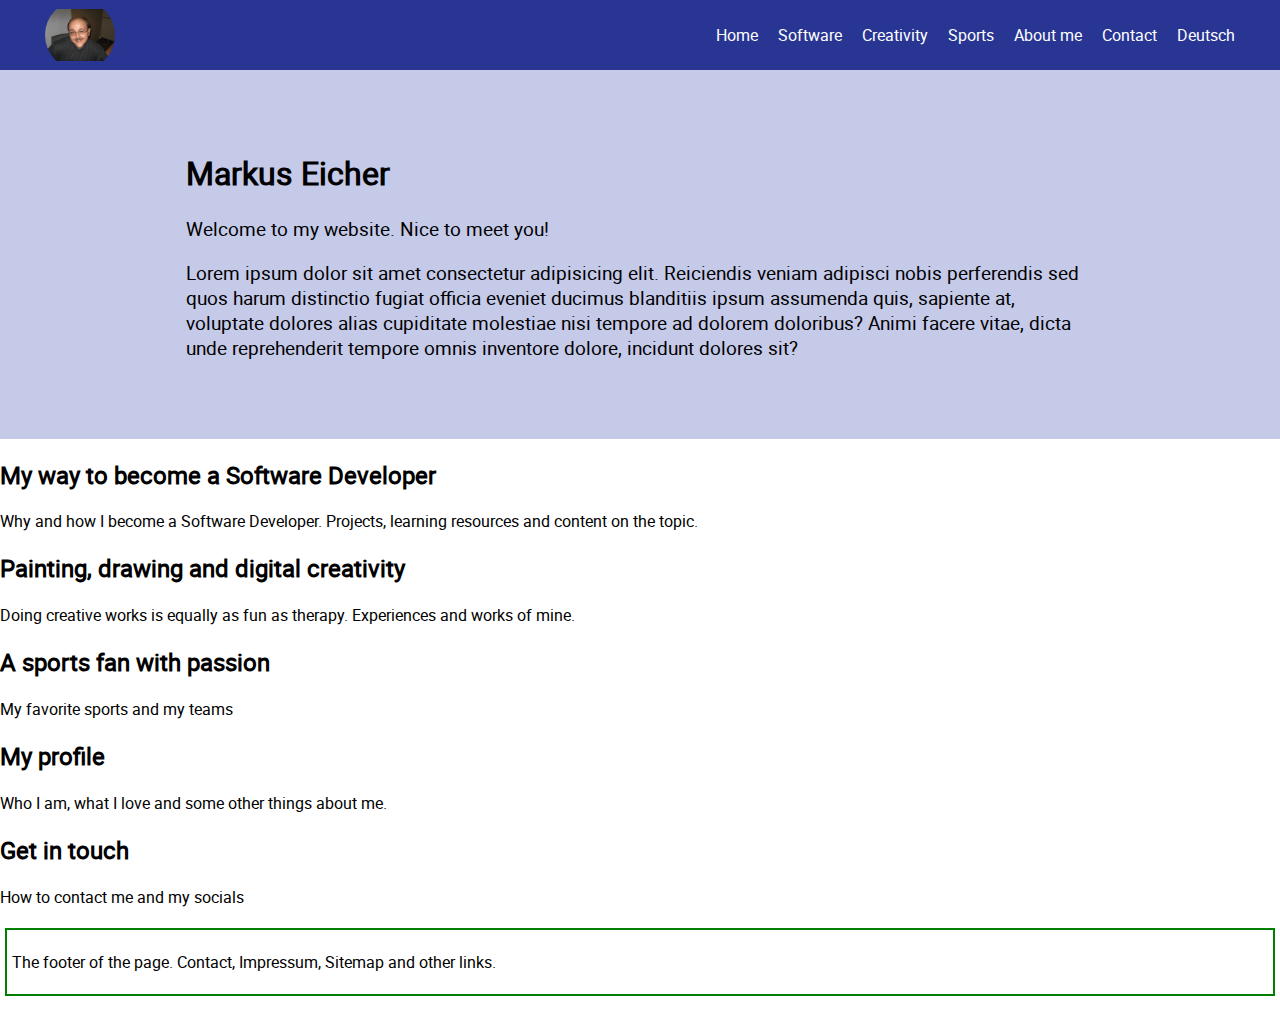
==== commit 8495d3de: "page structure redesign" ====
--- a/index.html
+++ b/index.html
@@ -8,7 +8,8 @@
   <meta charset="UTF-8">
   <meta name="viewport" content="width=device-width, initial-scale=1.0">
   <meta name="color-scheme" content="dark light">
-  <meta name="description" content="Welcome! Markus Eicher is introducing himself. Software Developer, creative person and autodidact">
+  <meta name="description"
+    content="Welcome! Markus Eicher is introducing himself. Software Developer, creative person and autodidact">
   <link rel="me" href="https://fosstodon.org/@MarkusEicher">
   <!-- <link rel="stylesheet" href="/fullreset.css"> -->
   <link rel="stylesheet" href="/global.css">
@@ -44,9 +45,10 @@
     <nav>
       <ul>
         <li><a href="#home">Home</a></li>
-        <li><a href="#software">Software-Development</a></li>
+        <li><a href="#software">Software</a></li>
         <li><a href="#creativity">Creativity</a></li>
         <li><a href="#sports">Sports</a></li>
+        <li><a href="#about">About me</a></li>
         <li><a href="#contact">Contact</a></li>
         <li><a href="/de" hreflang="de">Deutsch</a></li>
       </ul>
@@ -54,30 +56,51 @@
 
   </header>
 
-  
+
   <main>
 
-    <h1>Markus Eicher</h1>
-
-    <section id="projects">
-      <h2>Markus Eicher - Profile, Software Development, Healthcare and learning resources</h2>
-      <p>Welcome to my website. Nice to meet you!</p>
+    <section class="hero">
+      <div class="hero-inner">
+        <h1>Markus Eicher</h1>
+        <p>Welcome to my website. Nice to meet you!</p>
+        <p>Lorem ipsum dolor sit amet consectetur adipisicing elit. Reiciendis veniam adipisci nobis perferendis sed
+          quos harum distinctio fugiat officia eveniet ducimus blanditiis ipsum assumenda quis, sapiente at, voluptate
+          dolores alias cupiditate molestiae nisi tempore ad dolorem doloribus? Animi facere vitae, dicta unde
+          reprehenderit tempore omnis inventore dolore, incidunt dolores sit?</p>
+      </div>
     </section>
 
-    <section id="bio">
+    <div class="interests">
+      <!-- <h2>Markus Eicher - Profile, Software Development, Healthcare and learning resources</h2> -->
+
+      <section id="software">
+        <h2>My way to become a Software Developer</h2>
+        <p>Why and how I become a Software Developer. Projects, learning resources and content on the topic.</p>
+      </section>
+
+      <section id="creativity">
+        <h2>Painting, drawing and digital creativity</h2>
+        <p>Doing creative works is equally as fun as therapy. Experiences and works of mine.</p>
+      </section>
+
+      <section id="sports">
+        <h2>A sports fan with passion</h2>
+        <p>My favorite sports and my teams</p>
+      </section>
+
+    </div>
+
+    <section id="about">
       <h2>My profile</h2>
       <p>Who I am, what I love and some other things about me.</p>
     </section>
 
-    <section id="quote">
-      <h2>My way to become a Software Developer</h2>
-      <p>Why and how I become a Software Developer. Projects, learning resources and content on the topic.</p>
+    <section id="contact">
+      <h2>Get in touch</h2>
+      <p>How to contact me and my socials</p>
     </section>
 
-    <section id="learn">
-      <h2>Healthcare and my education to become a Peer Worker</h2>
-      <p>How I handle illness and health and how I want to help other people with my experiences.</p>
-    </section>
+
 
   </main>
 
--- a/global.css
+++ b/global.css
@@ -82,20 +82,9 @@
   font-family: 'Roboto';
 }
 
-/* .mainwrapper{
-  display: grid;
-  grid-template-areas:
-        'header'
-        'main'
-        'bio'
-        'quote'
-        'learn'
-        'footer';
-} */
-
 header {
   padding: 0 45px;
-  /* margin: 5px; */
+  margin: 0;
   background-color: #283593;
   color: white;
   display: flex;
@@ -136,10 +125,36 @@
 
 main {
   /* display: grid; */
-  border: 2px solid blue;
-  padding: 5px;
-  margin: 20px 5px;
+  /* border: 2px solid blue; */
+  padding: 0;
+  margin: 0;
+  /* margin: 20px 5px; */
   /* grid-area: main; */
+}
+
+.hero {
+  /* border: 2px solid red; */
+  padding: 60px 34px;
+  /* margin: 20px 5px; */
+  background-color: #c5cae9;
+  color: black;
+  display: flex;
+  justify-content: center;
+  /* align-items: center */
+}
+
+.hero-inner {
+  /* border: 2px solid green; */
+  padding: 0;
+  margin: 0;
+  width: 75%;
+  /* margin: 20px 5px; */
+  /* grid-area: hero; */
+}
+
+.hero-inner p {
+  font-size: 1.18rem;
+  /* line-height: 1.6; */
 }
 
 #bio {
@@ -156,13 +171,6 @@
   /* grid-area: quote; */
 }
 
-#learn {
-  border: 2px solid darkorange;
-  padding: 5px;
-  margin: 20px 5px;
-  /* grid-area: learn */
-}
-
 footer {
   border: 2px solid green;
   padding: 5px;
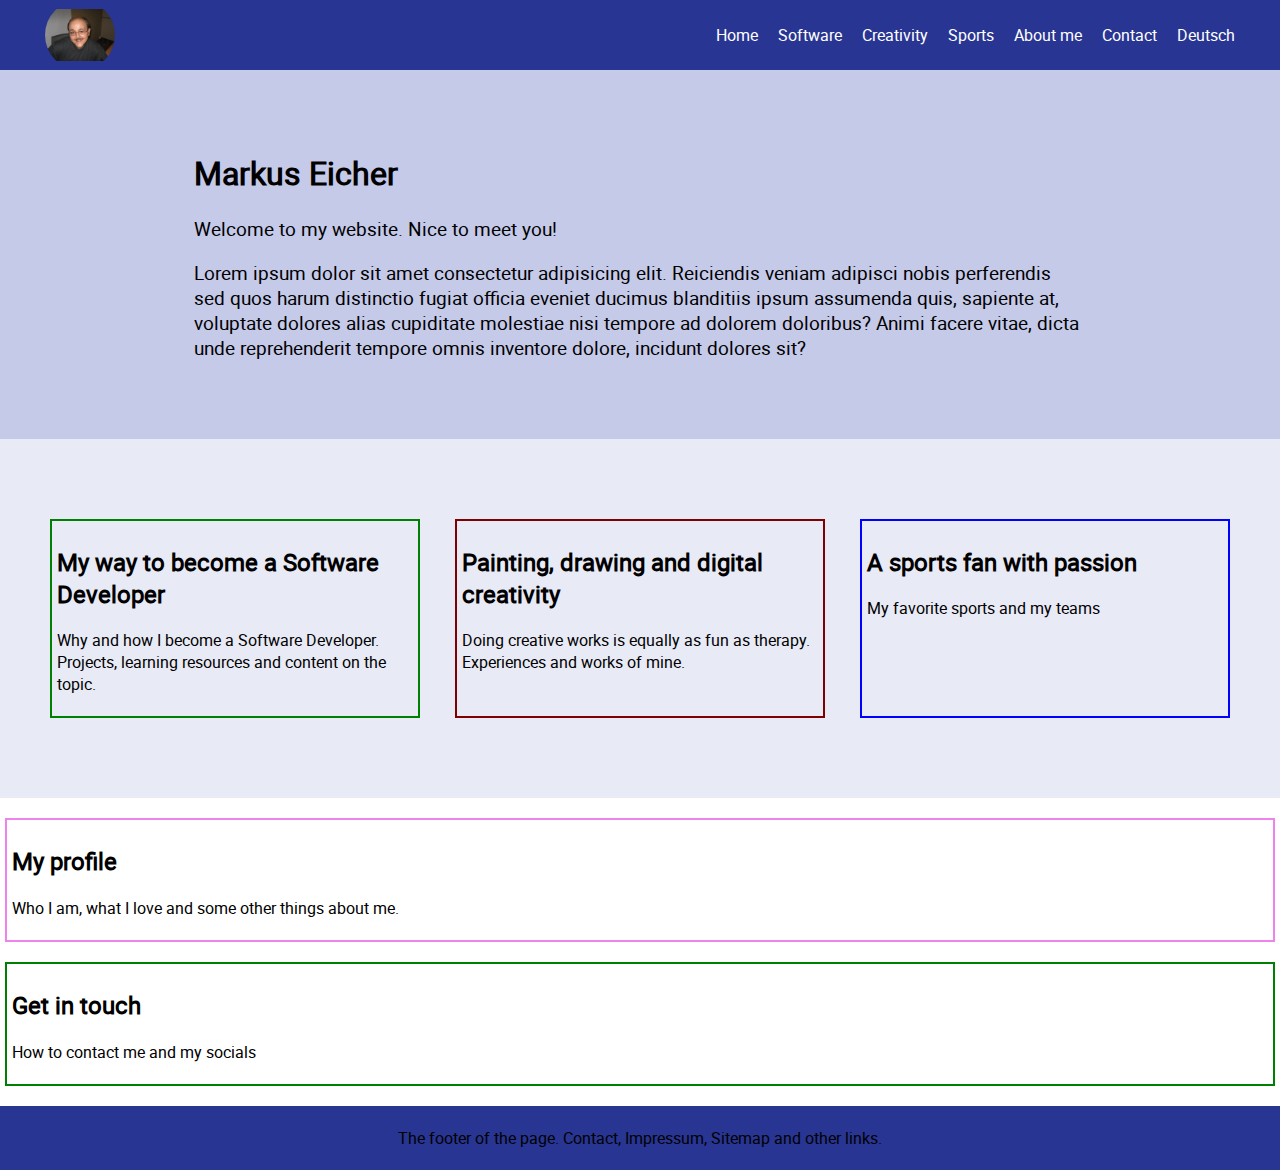
==== commit 0b40de2d: "Add hero and interest" ====
--- a/index.html
+++ b/index.html
@@ -73,20 +73,24 @@
     <div class="interests">
       <!-- <h2>Markus Eicher - Profile, Software Development, Healthcare and learning resources</h2> -->
 
-      <section id="software">
-        <h2>My way to become a Software Developer</h2>
-        <p>Why and how I become a Software Developer. Projects, learning resources and content on the topic.</p>
-      </section>
+      <div class="interests-inner">
 
-      <section id="creativity">
-        <h2>Painting, drawing and digital creativity</h2>
-        <p>Doing creative works is equally as fun as therapy. Experiences and works of mine.</p>
-      </section>
+        <section id="software">
+          <h2>My way to become a Software Developer</h2>
+          <p>Why and how I become a Software Developer. Projects, learning resources and content on the topic.</p>
+        </section>
 
-      <section id="sports">
-        <h2>A sports fan with passion</h2>
-        <p>My favorite sports and my teams</p>
-      </section>
+        <section id="creativity">
+          <h2>Painting, drawing and digital creativity</h2>
+          <p>Doing creative works is equally as fun as therapy. Experiences and works of mine.</p>
+        </section>
+
+        <section id="sports">
+          <h2>A sports fan with passion</h2>
+          <p>My favorite sports and my teams</p>
+        </section>
+
+      </div>
 
     </div>
 
@@ -100,16 +104,12 @@
       <p>How to contact me and my socials</p>
     </section>
 
-
-
   </main>
-
-  <footer>
-    <p>The footer of the page. Contact, Impressum, Sitemap and other links.</p>
-  </footer>
-
-
 
 </body>
 
+<footer>
+  <p>The footer of the page. Contact, Impressum, Sitemap and other links.</p>
+</footer>
+
 </html>--- a/global.css
+++ b/global.css
@@ -134,7 +134,7 @@
 
 .hero {
   /* border: 2px solid red; */
-  padding: 60px 34px;
+  padding: 60px 45px;
   /* margin: 20px 5px; */
   background-color: #c5cae9;
   color: black;
@@ -157,23 +157,64 @@
   /* line-height: 1.6; */
 }
 
-#bio {
+.interests {
+  /* border: 2px solid maroon; */
+  padding: 60px 45px;
+  /* margin: 20px 5px; */
+  background-color: #e8eaf6;
+  color: black
+  /* grid-area: interests; */
+}
+
+.interests-inner {
+  /* border: 2px solid green; */
+  /* padding: 0; */
+  margin: 0 auto;
+  max-width: 1200px;
+  display: grid;
+  grid-template-columns: repeat(auto-fit, minmax(300px, 1fr));
+  gap: 25px;
+}
+
+#software {
   border: 2px solid green;
   padding: 5px;
   margin: 20px 5px;
   /* grid-area: bio; */
 }
 
-#quote {
+#creativity {
   border: 2px solid maroon;
   padding: 5px;
   margin: 20px 5px;
   /* grid-area: quote; */
 }
 
+#sports {
+  border: 2px solid blue;
+  padding: 5px;
+  margin: 20px 5px;
+  /* grid-area: quote; */
+}
+
+#about {
+  border: 2px solid violet;
+  padding: 5px;
+  margin: 20px 5px;
+  /* grid-area: quote; */
+}
+
+#contact {
+  border: 2px solid green;
+  padding: 5px;
+  margin: 20px 5px;
+  /* grid-area: quote; */
+}
+
 footer {
-  border: 2px solid green;
-  padding: 5px;
-  margin: 20px 5px;
-  /* grid-area: footer; */
+  /* border: 2px solid green; */
+  padding: 5px;
+  margin: 0;
+  text-align: center;
+  background-color: #283593;
 }